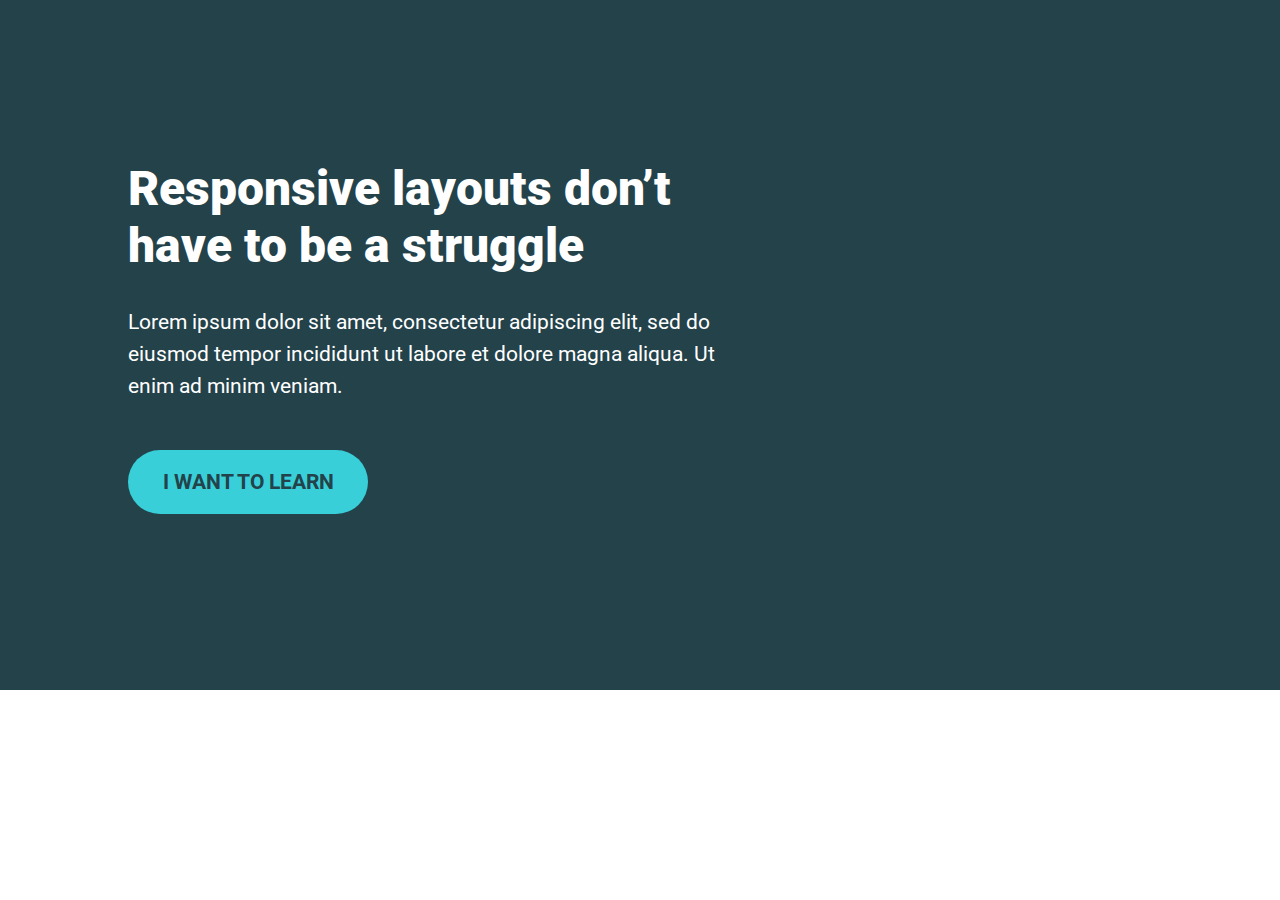
==== challenge03/index.html @ b9e091fd "challenge 03 init" ====
<!DOCTYPE html>
<html lang="en">
  <head>
    <meta charset="UTF-8" />
    <meta name="viewport" content="width=device-width, initial-scale=1.0" />
    <title>Day 05</title>

    <link rel="stylesheet" href="style.css" />
  </head>
  <body>
    <div class="container">
      <div class="content">
        <h1> Responsive layouts don’t have to be a struggle</h1>
        <p>Lorem ipsum dolor sit amet, consectetur adipiscing elit, sed do eiusmod
tempor incididunt ut labore et dolore magna aliqua. Ut enim ad minim
veniam.</p>
        <p class="btn">
        I WANT TO LEARN
        </p>
      </div>
    </div>
  </body>
</html>
---- challenge03/style.css ----
@import url("https://fonts.googleapis.com/css2?family=Roboto:wght@400;700;900&display=swap");

* {
  box-sizing: border-box;
}

body {
  margin: 0;
  font-family: "Roboto", sans-serif;
  color: white;
}

h1 {
  font-size: 3rem;
  font-weight: 900;
}

p {
  font-size: 1.3rem;
  line-height: 2rem;
}

.container {
  padding: 8rem;
  background: #23424a;
}

.content {
  width: 60%;
}

.btn {
  text-align: center;
  font-weight: 700;
  background: #38cfd9;
  padding: 1rem;
  width: 15rem;
  border-radius: 2rem;
  margin: 3rem 0;
  color: #23424a;
}
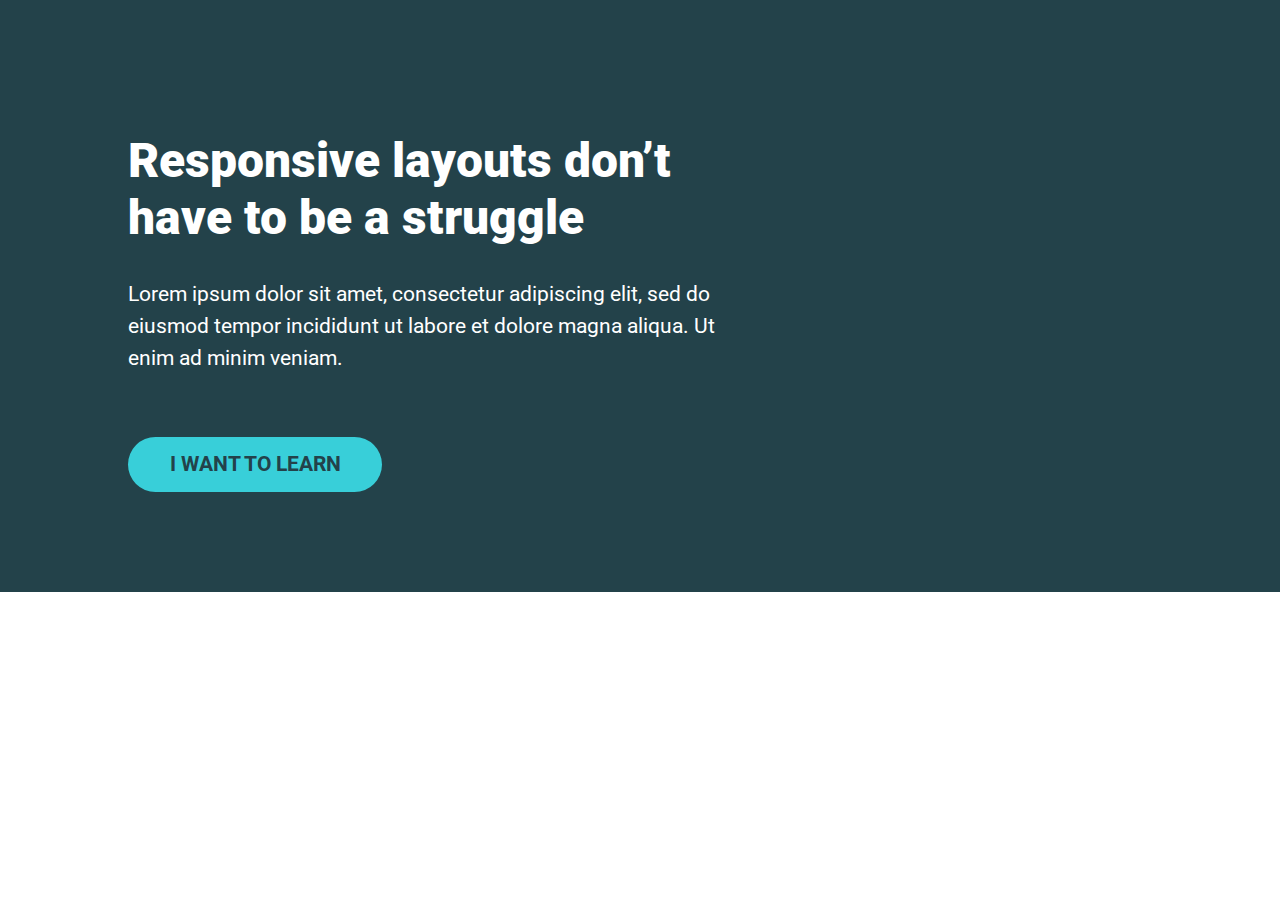
==== commit 7d594ed6: "challenge 3 refractor" ====
--- a/challenge03/index.html
+++ b/challenge03/index.html
@@ -8,15 +8,13 @@
     <link rel="stylesheet" href="style.css" />
   </head>
   <body>
-    <div class="container">
-      <div class="content">
-        <h1> Responsive layouts don’t have to be a struggle</h1>
-        <p>Lorem ipsum dolor sit amet, consectetur adipiscing elit, sed do eiusmod
-tempor incididunt ut labore et dolore magna aliqua. Ut enim ad minim
-veniam.</p>
-        <p class="btn">
-        I WANT TO LEARN
-        </p>
+    <div class="hero">
+      <div class="container">
+        <div class="hero__text">
+          <h1> Responsive layouts don’t have to be a struggle</h1>
+          <p>Lorem ipsum dolor sit amet, consectetur adipiscing elit, sed do eiusmod tempor incididunt ut labore et dolore magna aliqua. Ut enim ad minim veniam.</p>
+          <a href="#" class="btn">I WANT TO LEARN</a>
+        </div>
       </div>
     </div>
   </body>
--- a/challenge03/style.css
+++ b/challenge03/style.css
@@ -1,13 +1,15 @@
 @import url("https://fonts.googleapis.com/css2?family=Roboto:wght@400;700;900&display=swap");
 
-* {
+*,
+*::before,
+*::after {
   box-sizing: border-box;
 }
 
 body {
   margin: 0;
   font-family: "Roboto", sans-serif;
-  color: white;
+  font-size: 1.3rem;
 }
 
 h1 {
@@ -20,22 +22,41 @@
   line-height: 2rem;
 }
 
-.container {
-  padding: 8rem;
-  background: #23424a;
+a {
+  text-decoration: none;
 }
 
-.content {
+.hero {
+  background: #23424a;
+  color: white;
+  padding: 100px 0;
+}
+
+.hero p {
+  margin-bottom: 3em;
+}
+
+.container {
+  width: 80%;
+  max-width: 1100px;
+  margin: 0 auto;
+}
+
+.hero__text {
   width: 60%;
 }
 
 .btn {
-  text-align: center;
+  display: inline-block;
+  text-transform: uppercase;
   font-weight: 700;
   background: #38cfd9;
-  padding: 1rem;
-  width: 15rem;
-  border-radius: 2rem;
-  margin: 3rem 0;
+  padding: 0.75em 2em;
+  border-radius: 100px;
   color: #23424a;
 }
+
+.btn:hover,
+.btn:focus {
+  opacity: 0.75;
+}
